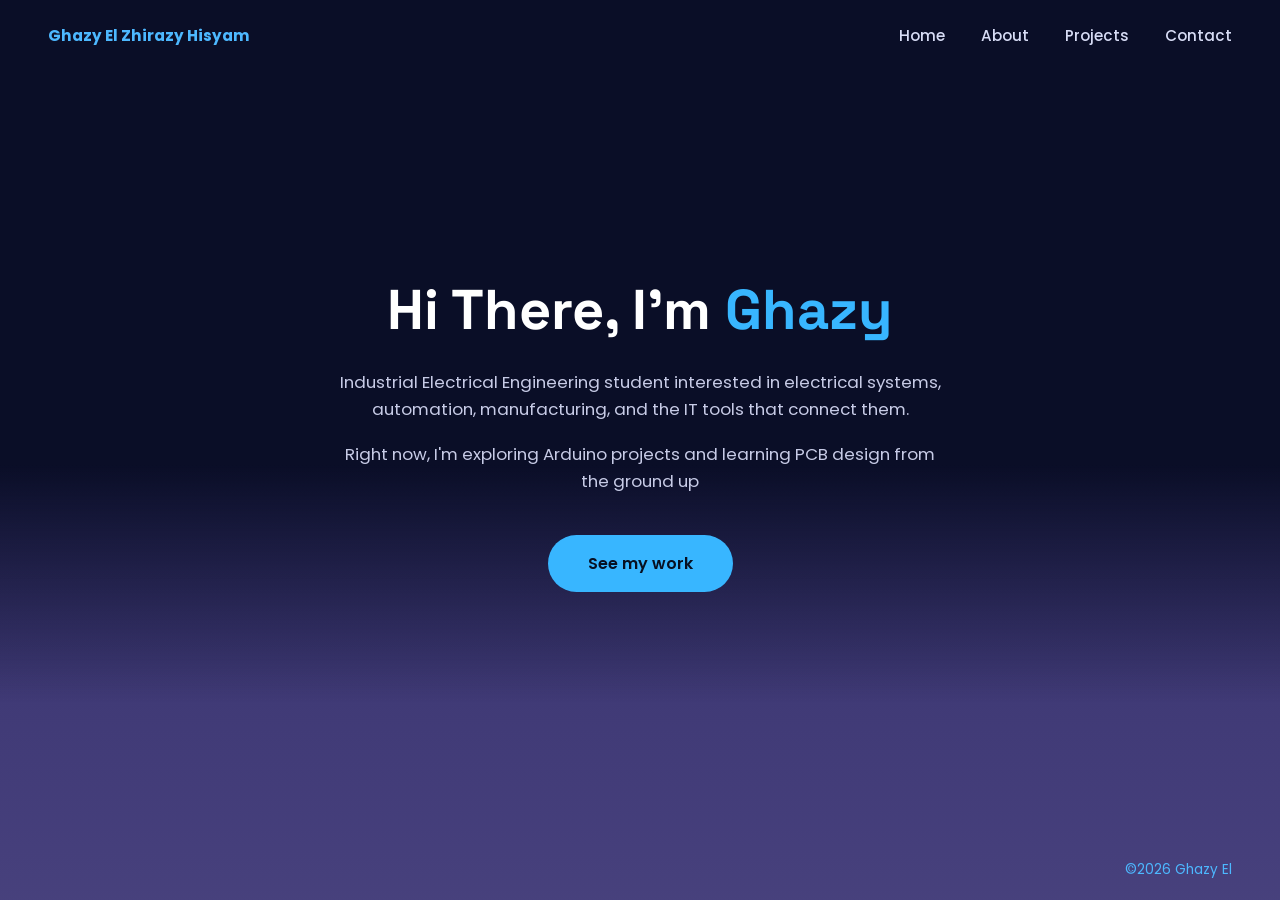
==== index.html @ a8518e16 "Add files via upload" ====
<!DOCTYPE html>
<html lang="en">
<head>
    <meta charset="UTF-8">
    <meta name="viewport" content="width=device-width, initial-scale=1.0">
    <title>My Website - Home</title>
    <link rel="preconnect" href="https://fonts.googleapis.com">
    <link rel="preconnect" href="https://fonts.gstatic.com" crossorigin>
    <link href="https://fonts.googleapis.com/css2?family=Space+Grotesk:wght@500;700&family=Poppins:wght@400;500;600&display=swap" rel="stylesheet">
    <link rel="stylesheet" href="style.css">
    <link rel="shortcut icon" type="icon" href="Logo.jpg">
</head>
<body>
    <div class="navbar">
        <div class="left-nav">
            <p>Ghazy El Zhirazy Hisyam</p>
        </div>
        <div class="right-nav">
            <a href="index.html">Home</a>
            <a href="About.html">About</a>
            <a href="Projects.html">Projects</a>
            <a href="Contact.html">Contact</a>
        </div>
    </div>
    <div class="body">
        <h1 class="main">Hi There, I'm <span class="highlight">Ghazy</span></h1>
        <p class="description">Industrial Electrical Engineering student interested in electrical systems, automation, manufacturing, and the IT tools that connect them.</p>
        <p class="subtext">Right now, I'm exploring Arduino projects and learning PCB design from the ground up</p>
        <a class="work-button" href="Projects.html">See my work</a>
    </div>
    <div class="footer">
        <p>&copy;2026 Ghazy El</p>
    </div>
</body>
</html>
---- style.css ----
/* ===== Reset & base ===== */
* {
    margin: 0;
    padding: 0;
    box-sizing: border-box;
}

body {
    font-family: "TT Firs Neue", "Poppins", -apple-system, BlinkMacSystemFont, "Segoe UI", Roboto, Helvetica, Arial, sans-serif;
    min-height: 100vh;
    background: #0a0e27;
    color: #ffffff;
    display: flex;
    flex-direction: column;
    position: relative;
    overflow-x: hidden;
}

body::before {
    content: "";
    position: fixed;
    left: 0;
    right: 0;
    bottom: 0;
    height: 55vh;
    background: linear-gradient(180deg, #5548a0 0%, #7566c0 50%, #9a8bd8 100%);
    background-size: 100% 220%;
    background-position: 0% 20%;
    animation: gradientShift 16s ease-in-out infinite;
    opacity: 0.55;
    pointer-events: none;
    z-index: 0;
}

body::after {
    content: "";
    position: fixed;
    left: 0;
    right: 0;
    bottom: 0;
    height: 55vh;
    background: linear-gradient(180deg, #0a0e27 0%, #0a0e27 12%, transparent 60%);
    pointer-events: none;
    z-index: 0;
}

.navbar,
.body,
.footer {
    position: relative;
    z-index: 1;
}

@keyframes gradientShift {
    0% {
        background-position: 0% 0%;
    }
    50% {
        background-position: 0% 40%;
    }
    100% {
        background-position: 0% 0%;
    }
}

@media (prefers-reduced-motion: reduce) {
    body::before {
        animation: none;
    }
}

/* ===== Load-in animation ===== */
@keyframes fadeSlideUp {
    from {
        opacity: 0;
        transform: translateY(24px);
    }
    to {
        opacity: 1;
        transform: translateY(0);
    }
}

.load-in {
    opacity: 0;
    animation: fadeSlideUp 0.7s ease-out forwards;
}

@media (prefers-reduced-motion: reduce) {
    .load-in {
        animation: none;
        opacity: 1;
    }
}

/* ===== Navbar ===== */
.navbar {
    display: flex;
    justify-content: space-between;
    align-items: center;
    padding: 24px 48px;
}

.left-nav p {
    font-weight: 700;
    font-size: 0.95rem;
    color: #4db8ff;
    opacity: 0;
    animation: fadeSlideUp 0.7s ease-out 0.05s both;
}

.right-nav {
    display: flex;
    align-items: center;
    gap: 36px;
}

.right-nav a {
    position: relative;
    color: #d7dcf5;
    text-decoration: none;
    font-size: 0.95rem;
    font-weight: 500;
    transition: color 0.2s ease;
    opacity: 0;
    animation: fadeSlideUp 0.7s ease-out both;
}

.right-nav a:nth-child(1) { animation-delay: 0.1s; }
.right-nav a:nth-child(2) { animation-delay: 0.15s; }
.right-nav a:nth-child(3) { animation-delay: 0.2s; }
.right-nav a:nth-child(4) { animation-delay: 0.25s; }

.right-nav a:hover,
.right-nav a:focus-visible {
    color: #4db8ff;
}

/* Animated underline for nav links, not the Contact pill button */
.right-nav a:not([href*="mail"])::after {
    content: "";
    position: absolute;
    left: 0;
    bottom: -6px;
    width: 0;
    height: 2px;
    background: #4db8ff;
    transition: width 0.25s ease;
}

.right-nav a:not([href*="mail"]):hover::after,
.right-nav a:not([href*="mail"]):focus-visible::after {
    width: 100%;
}

/* ===== Hero body ===== */
.body {
    flex: 1;
    display: flex;
    flex-direction: column;
    align-items: center;
    justify-content: center;
    text-align: center;
    padding: 40px 24px 80px;
}

.main {
    font-family: "Telegraf", "Space Grotesk", -apple-system, BlinkMacSystemFont, "Segoe UI", Roboto, Helvetica, Arial, sans-serif;
    font-size: 3.5rem;
    font-weight: 700;
    line-height: 1.1;
    margin-bottom: 28px;
    opacity: 0;
    animation: fadeSlideUp 0.7s ease-out 0.3s both;
}

.main .highlight,
.main {
    color: #ffffff;
}

/* If you wrap "Ghazy" in a span with class="highlight" it will pick up the accent color below */
.main .highlight {
    color: #38b6ff;
}

.description {
    max-width: 620px;
    font-size: 1.05rem;
    line-height: 1.6;
    color: #c7cbe6;
    margin-bottom: 18px;
    opacity: 0;
    animation: fadeSlideUp 0.7s ease-out 0.4s both;
}

.subtext {
    max-width: 620px;
    font-size: 1.05rem;
    line-height: 1.6;
    color: #c7cbe6;
    margin-bottom: 40px;
    opacity: 0;
    animation: fadeSlideUp 0.7s ease-out 0.5s both;
}

.work-button {
    display: inline-block;
    background: #38b6ff;
    color: #071022;
    text-decoration: none;
    font-weight: 600;
    font-size: 1rem;
    padding: 16px 40px;
    border-radius: 999px;
    transition: background 0.2s ease, transform 0.15s ease;
    opacity: 0;
    animation: fadeSlideUp 0.7s ease-out 0.6s both;
}

.work-button:hover,
.work-button:focus-visible {
    transform: translateY(-3px) scale(1.05);
    background: #63c8ff;
    box-shadow: 0 6px 14px rgba(56, 182, 255, 0.35);
    color: #ffffff

}

/* ===== Footer ===== */
.footer {
    text-align: right;
    padding: 20px 48px;
    font-size: 0.85rem;
    color: #4db8ff;
}

/* ===== Responsive ===== */
@media (max-width: 640px) {
    .navbar {
        flex-direction: column;
        gap: 16px;
        padding: 20px;
    }

    .right-nav {
        gap: 20px;
        flex-wrap: wrap;
        justify-content: center;
    }

    .main {
        font-size: 2.3rem;
    }

    .footer {
        text-align: center;
    }
}
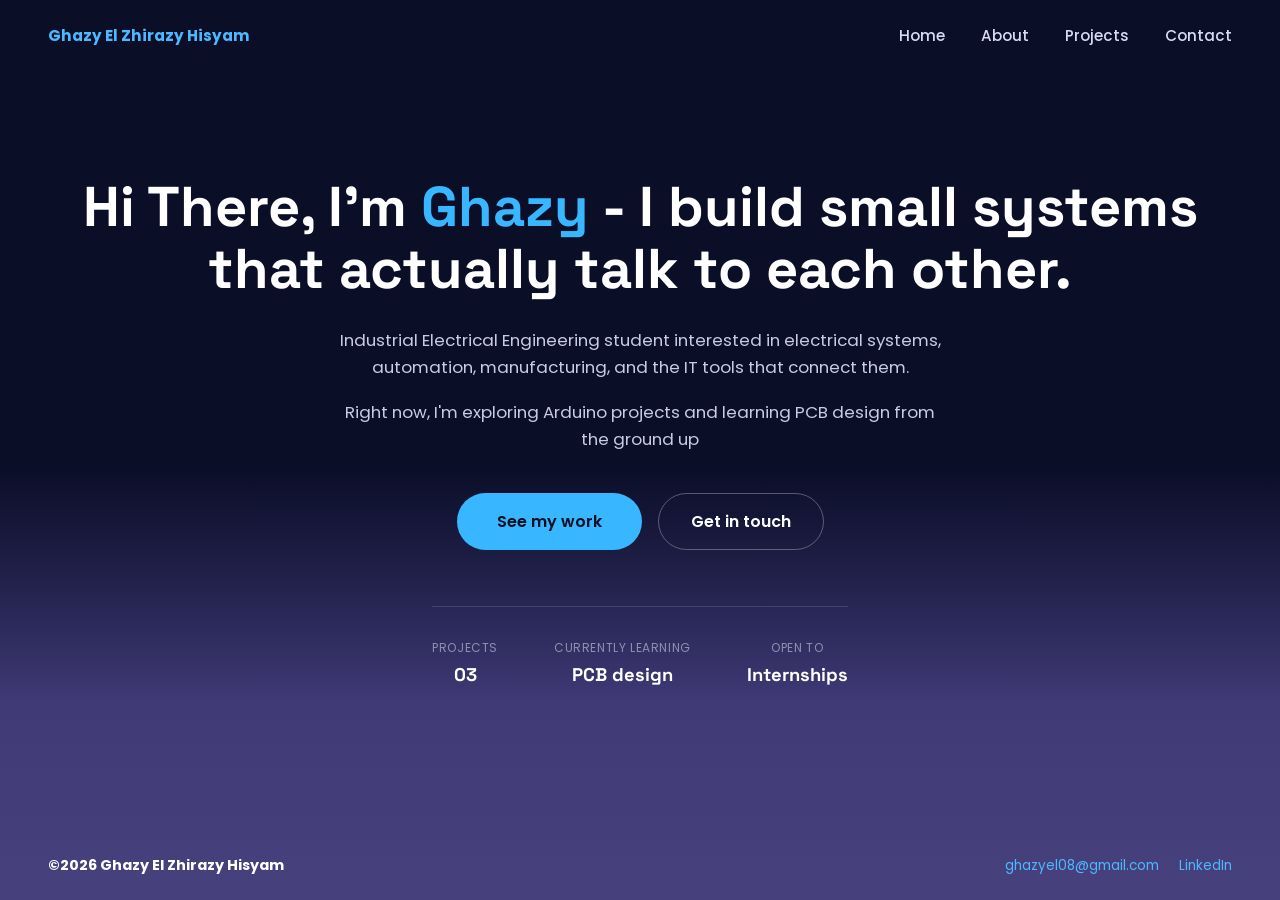
==== commit 4ef6b8aa: "home-update" ====
--- a/index.html
+++ b/index.html
@@ -23,13 +23,36 @@
         </div>
     </div>
     <div class="body">
-        <h1 class="main">Hi There, I'm <span class="highlight">Ghazy</span></h1>
+        <h1 class="main">Hi There, I'm <span class="highlight">Ghazy</span> - I build small systems that actually talk to each other.</h1>
         <p class="description">Industrial Electrical Engineering student interested in electrical systems, automation, manufacturing, and the IT tools that connect them.</p>
         <p class="subtext">Right now, I'm exploring Arduino projects and learning PCB design from the ground up</p>
-        <a class="work-button" href="Projects.html">See my work</a>
+        <div class="cta-row">
+            <a class="work-button" href="Projects.html">See my work</a>
+            <a class="secondary-button" href="Contact.html">Get in touch</a>
+        </div>
+        <div class="stats-row">
+            <div class="stat">
+                <p class="stat-label">Projects</p>
+                <p class="stat-value">03</p>
+             </div>
+            <div class="stat">
+                <p class="stat-label">Currently learning</p>
+                <p class="stat-value">PCB design</p>
+            </div>
+            <div class="stat">
+                <p class="stat-label">Open to</p>
+                <p class="stat-value">Internships</p>
+            </div>
+        </div>
     </div>
     <div class="footer">
-        <p>&copy;2026 Ghazy El</p>
+        <div class="footer-left">
+            <p class="footer-name">&copy;2026 Ghazy El Zhirazy Hisyam</p>
+        </div>
+        <div class="footer-right">
+            <a href="mailto:ghazyel08@gmail.com">ghazyel08@gmail.com</a>
+            <a href="https://www.linkedin.com/in/ghazyel" target="_blank" rel="noopener noreferrer">LinkedIn</a>
+        </div>
     </div>
 </body>
 </html>
--- a/style.css
+++ b/style.css
@@ -1,259 +1,365 @@
-/* ===== Reset & base ===== */
-* {
-    margin: 0;
-    padding: 0;
-    box-sizing: border-box;
-}
-
-body {
-    font-family: "TT Firs Neue", "Poppins", -apple-system, BlinkMacSystemFont, "Segoe UI", Roboto, Helvetica, Arial, sans-serif;
-    min-height: 100vh;
-    background: #0a0e27;
-    color: #ffffff;
-    display: flex;
-    flex-direction: column;
-    position: relative;
-    overflow-x: hidden;
-}
-
-body::before {
-    content: "";
-    position: fixed;
-    left: 0;
-    right: 0;
-    bottom: 0;
-    height: 55vh;
-    background: linear-gradient(180deg, #5548a0 0%, #7566c0 50%, #9a8bd8 100%);
-    background-size: 100% 220%;
-    background-position: 0% 20%;
-    animation: gradientShift 16s ease-in-out infinite;
-    opacity: 0.55;
-    pointer-events: none;
-    z-index: 0;
-}
-
-body::after {
-    content: "";
-    position: fixed;
-    left: 0;
-    right: 0;
-    bottom: 0;
-    height: 55vh;
-    background: linear-gradient(180deg, #0a0e27 0%, #0a0e27 12%, transparent 60%);
-    pointer-events: none;
-    z-index: 0;
-}
-
-.navbar,
-.body,
-.footer {
-    position: relative;
-    z-index: 1;
-}
-
-@keyframes gradientShift {
-    0% {
-        background-position: 0% 0%;
-    }
-    50% {
-        background-position: 0% 40%;
-    }
-    100% {
-        background-position: 0% 0%;
-    }
-}
-
-@media (prefers-reduced-motion: reduce) {
-    body::before {
-        animation: none;
-    }
-}
-
-/* ===== Load-in animation ===== */
-@keyframes fadeSlideUp {
-    from {
-        opacity: 0;
-        transform: translateY(24px);
-    }
-    to {
-        opacity: 1;
-        transform: translateY(0);
-    }
-}
-
-.load-in {
-    opacity: 0;
-    animation: fadeSlideUp 0.7s ease-out forwards;
-}
-
-@media (prefers-reduced-motion: reduce) {
-    .load-in {
-        animation: none;
-        opacity: 1;
-    }
-}
-
-/* ===== Navbar ===== */
-.navbar {
-    display: flex;
-    justify-content: space-between;
-    align-items: center;
-    padding: 24px 48px;
-}
-
-.left-nav p {
-    font-weight: 700;
-    font-size: 0.95rem;
-    color: #4db8ff;
-    opacity: 0;
-    animation: fadeSlideUp 0.7s ease-out 0.05s both;
-}
-
-.right-nav {
-    display: flex;
-    align-items: center;
-    gap: 36px;
-}
-
-.right-nav a {
-    position: relative;
-    color: #d7dcf5;
-    text-decoration: none;
-    font-size: 0.95rem;
-    font-weight: 500;
-    transition: color 0.2s ease;
-    opacity: 0;
-    animation: fadeSlideUp 0.7s ease-out both;
-}
-
-.right-nav a:nth-child(1) { animation-delay: 0.1s; }
-.right-nav a:nth-child(2) { animation-delay: 0.15s; }
-.right-nav a:nth-child(3) { animation-delay: 0.2s; }
-.right-nav a:nth-child(4) { animation-delay: 0.25s; }
-
-.right-nav a:hover,
-.right-nav a:focus-visible {
-    color: #4db8ff;
-}
-
-/* Animated underline for nav links, not the Contact pill button */
-.right-nav a:not([href*="mail"])::after {
-    content: "";
-    position: absolute;
-    left: 0;
-    bottom: -6px;
-    width: 0;
-    height: 2px;
-    background: #4db8ff;
-    transition: width 0.25s ease;
-}
-
-.right-nav a:not([href*="mail"]):hover::after,
-.right-nav a:not([href*="mail"]):focus-visible::after {
-    width: 100%;
-}
-
-/* ===== Hero body ===== */
-.body {
-    flex: 1;
-    display: flex;
-    flex-direction: column;
-    align-items: center;
-    justify-content: center;
-    text-align: center;
-    padding: 40px 24px 80px;
-}
-
-.main {
-    font-family: "Telegraf", "Space Grotesk", -apple-system, BlinkMacSystemFont, "Segoe UI", Roboto, Helvetica, Arial, sans-serif;
-    font-size: 3.5rem;
-    font-weight: 700;
-    line-height: 1.1;
-    margin-bottom: 28px;
-    opacity: 0;
-    animation: fadeSlideUp 0.7s ease-out 0.3s both;
-}
-
-.main .highlight,
-.main {
-    color: #ffffff;
-}
-
-/* If you wrap "Ghazy" in a span with class="highlight" it will pick up the accent color below */
-.main .highlight {
-    color: #38b6ff;
-}
-
-.description {
-    max-width: 620px;
-    font-size: 1.05rem;
-    line-height: 1.6;
-    color: #c7cbe6;
-    margin-bottom: 18px;
-    opacity: 0;
-    animation: fadeSlideUp 0.7s ease-out 0.4s both;
-}
-
-.subtext {
-    max-width: 620px;
-    font-size: 1.05rem;
-    line-height: 1.6;
-    color: #c7cbe6;
-    margin-bottom: 40px;
-    opacity: 0;
-    animation: fadeSlideUp 0.7s ease-out 0.5s both;
-}
-
-.work-button {
-    display: inline-block;
-    background: #38b6ff;
-    color: #071022;
-    text-decoration: none;
-    font-weight: 600;
-    font-size: 1rem;
-    padding: 16px 40px;
-    border-radius: 999px;
-    transition: background 0.2s ease, transform 0.15s ease;
-    opacity: 0;
-    animation: fadeSlideUp 0.7s ease-out 0.6s both;
-}
-
-.work-button:hover,
-.work-button:focus-visible {
-    transform: translateY(-3px) scale(1.05);
-    background: #63c8ff;
-    box-shadow: 0 6px 14px rgba(56, 182, 255, 0.35);
-    color: #ffffff
-
-}
-
-/* ===== Footer ===== */
-.footer {
-    text-align: right;
-    padding: 20px 48px;
-    font-size: 0.85rem;
-    color: #4db8ff;
-}
-
-/* ===== Responsive ===== */
-@media (max-width: 640px) {
-    .navbar {
-        flex-direction: column;
-        gap: 16px;
-        padding: 20px;
-    }
-
-    .right-nav {
-        gap: 20px;
-        flex-wrap: wrap;
-        justify-content: center;
-    }
-
-    .main {
-        font-size: 2.3rem;
-    }
-
-    .footer {
-        text-align: center;
-    }
+/* ===== Reset & base ===== */
+* {
+    margin: 0;
+    padding: 0;
+    box-sizing: border-box;
+}
+
+body {
+    font-family: "TT Firs Neue", "Poppins", -apple-system, BlinkMacSystemFont, "Segoe UI", Roboto, Helvetica, Arial, sans-serif;
+    min-height: 100vh;
+    background: #0a0e27;
+    color: #ffffff;
+    display: flex;
+    flex-direction: column;
+    position: relative;
+    overflow-x: hidden;
+}
+
+body::before {
+    content: "";
+    position: fixed;
+    left: 0;
+    right: 0;
+    bottom: 0;
+    height: 55vh;
+    background: linear-gradient(180deg, #5548a0 0%, #7566c0 50%, #9a8bd8 100%);
+    background-size: 100% 220%;
+    background-position: 0% 20%;
+    animation: gradientShift 16s ease-in-out infinite;
+    opacity: 0.55;
+    pointer-events: none;
+    z-index: 0;
+}
+
+body::after {
+    content: "";
+    position: fixed;
+    left: 0;
+    right: 0;
+    bottom: 0;
+    height: 55vh;
+    background: linear-gradient(180deg, #0a0e27 0%, #0a0e27 12%, transparent 60%);
+    pointer-events: none;
+    z-index: 0;
+}
+
+.navbar,
+.body,
+.footer {
+    position: relative;
+    z-index: 1;
+}
+
+@keyframes gradientShift {
+    0% {
+        background-position: 0% 0%;
+    }
+    50% {
+        background-position: 0% 40%;
+    }
+    100% {
+        background-position: 0% 0%;
+    }
+}
+
+@media (prefers-reduced-motion: reduce) {
+    body::before {
+        animation: none;
+    }
+}
+
+/* ===== Load-in animation ===== */
+@keyframes fadeSlideUp {
+    from {
+        opacity: 0;
+        transform: translateY(24px);
+    }
+    to {
+        opacity: 1;
+        transform: translateY(0);
+    }
+}
+
+.load-in {
+    opacity: 0;
+    animation: fadeSlideUp 0.7s ease-out forwards;
+}
+
+@media (prefers-reduced-motion: reduce) {
+    .load-in {
+        animation: none;
+        opacity: 1;
+    }
+}
+
+/* ===== Navbar ===== */
+.navbar {
+    display: flex;
+    justify-content: space-between;
+    align-items: center;
+    padding: 24px 48px;
+}
+
+.left-nav p {
+    font-weight: 700;
+    font-size: 0.95rem;
+    color: #4db8ff;
+    opacity: 0;
+    animation: fadeSlideUp 0.7s ease-out 0.05s both;
+}
+
+.right-nav {
+    display: flex;
+    align-items: center;
+    gap: 36px;
+}
+
+.right-nav a {
+    position: relative;
+    color: #d7dcf5;
+    text-decoration: none;
+    font-size: 0.95rem;
+    font-weight: 500;
+    transition: color 0.2s ease;
+    opacity: 0;
+    animation: fadeSlideUp 0.7s ease-out both;
+}
+
+.right-nav a:nth-child(1) { animation-delay: 0.1s; }
+.right-nav a:nth-child(2) { animation-delay: 0.15s; }
+.right-nav a:nth-child(3) { animation-delay: 0.2s; }
+.right-nav a:nth-child(4) { animation-delay: 0.25s; }
+
+.right-nav a:hover,
+.right-nav a:focus-visible {
+    color: #4db8ff;
+}
+
+/* Animated underline for nav links, not the Contact pill button */
+.right-nav a:not([href*="mail"])::after {
+    content: "";
+    position: absolute;
+    left: 0;
+    bottom: -6px;
+    width: 0;
+    height: 2px;
+    background: #4db8ff;
+    transition: width 0.25s ease;
+}
+
+.right-nav a:not([href*="mail"]):hover::after,
+.right-nav a:not([href*="mail"]):focus-visible::after {
+    width: 100%;
+}
+
+/* ===== Hero body ===== */
+.body {
+    flex: 1;
+    display: flex;
+    flex-direction: column;
+    align-items: center;
+    justify-content: center;
+    text-align: center;
+    padding: 40px 24px 80px;
+}
+
+.main {
+    font-family: "Telegraf", "Space Grotesk", -apple-system, BlinkMacSystemFont, "Segoe UI", Roboto, Helvetica, Arial, sans-serif;
+    font-size: 3.5rem;
+    font-weight: 700;
+    line-height: 1.1;
+    margin-bottom: 28px;
+    opacity: 0;
+    animation: fadeSlideUp 0.7s ease-out 0.3s both;
+}
+
+.main .highlight,
+.main {
+    color: #ffffff;
+}
+
+/* If you wrap "Ghazy" in a span with class="highlight" it will pick up the accent color below */
+.main .highlight {
+    color: #38b6ff;
+}
+
+.description {
+    max-width: 620px;
+    font-size: 1.05rem;
+    line-height: 1.6;
+    color: #c7cbe6;
+    margin-bottom: 18px;
+    opacity: 0;
+    animation: fadeSlideUp 0.7s ease-out 0.4s both;
+}
+
+.subtext {
+    max-width: 620px;
+    font-size: 1.05rem;
+    line-height: 1.6;
+    color: #c7cbe6;
+    margin-bottom: 40px;
+    opacity: 0;
+    animation: fadeSlideUp 0.7s ease-out 0.5s both;
+}
+
+/* ===== CTA row (primary + secondary buttons) ===== */
+.cta-row {
+    display: flex;
+    align-items: center;
+    gap: 16px;
+    margin-bottom: 56px;
+    opacity: 0;
+    animation: fadeSlideUp 0.7s ease-out 0.6s both;
+}
+
+.work-button {
+    display: inline-block;
+    background: #38b6ff;
+    color: #071022;
+    text-decoration: none;
+    font-weight: 600;
+    font-size: 1rem;
+    padding: 16px 40px;
+    border-radius: 999px;
+    transition: background 0.2s ease, transform 0.15s ease;
+}
+
+.work-button:hover,
+.work-button:focus-visible {
+    transform: translateY(-3px) scale(1.05);
+    background: #63c8ff;
+    box-shadow: 0 6px 14px rgba(56, 182, 255, 0.35);
+    color: #ffffff;
+}
+
+.secondary-button {
+    display: inline-block;
+    background: transparent;
+    color: #ffffff;
+    text-decoration: none;
+    font-weight: 600;
+    font-size: 1rem;
+    padding: 15px 32px;
+    border-radius: 999px;
+    border: 1px solid rgba(255, 255, 255, 0.3);
+    transition: border-color 0.2s ease, transform 0.15s ease, background 0.2s ease;
+}
+
+.secondary-button:hover,
+.secondary-button:focus-visible {
+    transform: translateY(-3px) scale(1.05);
+    border-color: #38b6ff;
+    background: rgba(56, 182, 255, 0.08);
+}
+
+/* ===== Stats row ===== */
+.stats-row {
+    display: flex;
+    gap: 56px;
+    padding-top: 32px;
+    border-top: 1px solid rgba(255, 255, 255, 0.12);
+    opacity: 0;
+    animation: fadeSlideUp 0.7s ease-out 0.7s both;
+}
+
+.stat-label {
+    font-size: 0.75rem;
+    text-transform: uppercase;
+    letter-spacing: 0.05em;
+    color: #8b90b0;
+    margin-bottom: 6px;
+}
+
+.stat-value {
+    font-family: "Telegraf", "Space Grotesk", -apple-system, BlinkMacSystemFont, "Segoe UI", Roboto, Helvetica, Arial, sans-serif;
+    font-size: 1.15rem;
+    font-weight: 700;
+    color: #ffffff;
+}
+
+/* ===== Footer ===== */
+.footer {
+    display: flex;
+    justify-content: space-between;
+    align-items: center;
+    flex-wrap: wrap;
+    gap: 12px;
+    padding: 24px 48px;
+    font-size: 0.85rem;
+}
+
+.footer-name {
+    font-weight: 700;
+    color: #ffffff;
+    font-size: 0.9rem;
+}
+
+.footer-tagline {
+    color: #8b90b0;
+    font-size: 0.8rem;
+}
+
+.footer-right {
+    display: flex;
+    align-items: center;
+    gap: 20px;
+}
+
+.footer-right a {
+    color: #4db8ff;
+    text-decoration: none;
+    transition: color 0.2s ease;
+}
+
+.footer-right a:hover,
+.footer-right a:focus-visible {
+    color: #63c8ff;
+    text-decoration: underline;
+}
+
+.footer-right span {
+    color: #8b90b0;
+}
+
+/* ===== Responsive ===== */
+@media (max-width: 640px) {
+    .navbar {
+        flex-direction: column;
+        gap: 16px;
+        padding: 20px;
+    }
+
+    .right-nav {
+        gap: 20px;
+        flex-wrap: wrap;
+        justify-content: center;
+    }
+
+    .main {
+        font-size: 2rem;
+    }
+
+    .cta-row {
+        flex-direction: column;
+        width: 100%;
+    }
+
+    .work-button,
+    .secondary-button {
+        width: 100%;
+        text-align: center;
+    }
+
+    .stats-row {
+        flex-direction: column;
+        gap: 20px;
+    }
+
+    .footer {
+        flex-direction: column;
+        text-align: center;
+        padding: 20px;
+    }
 }
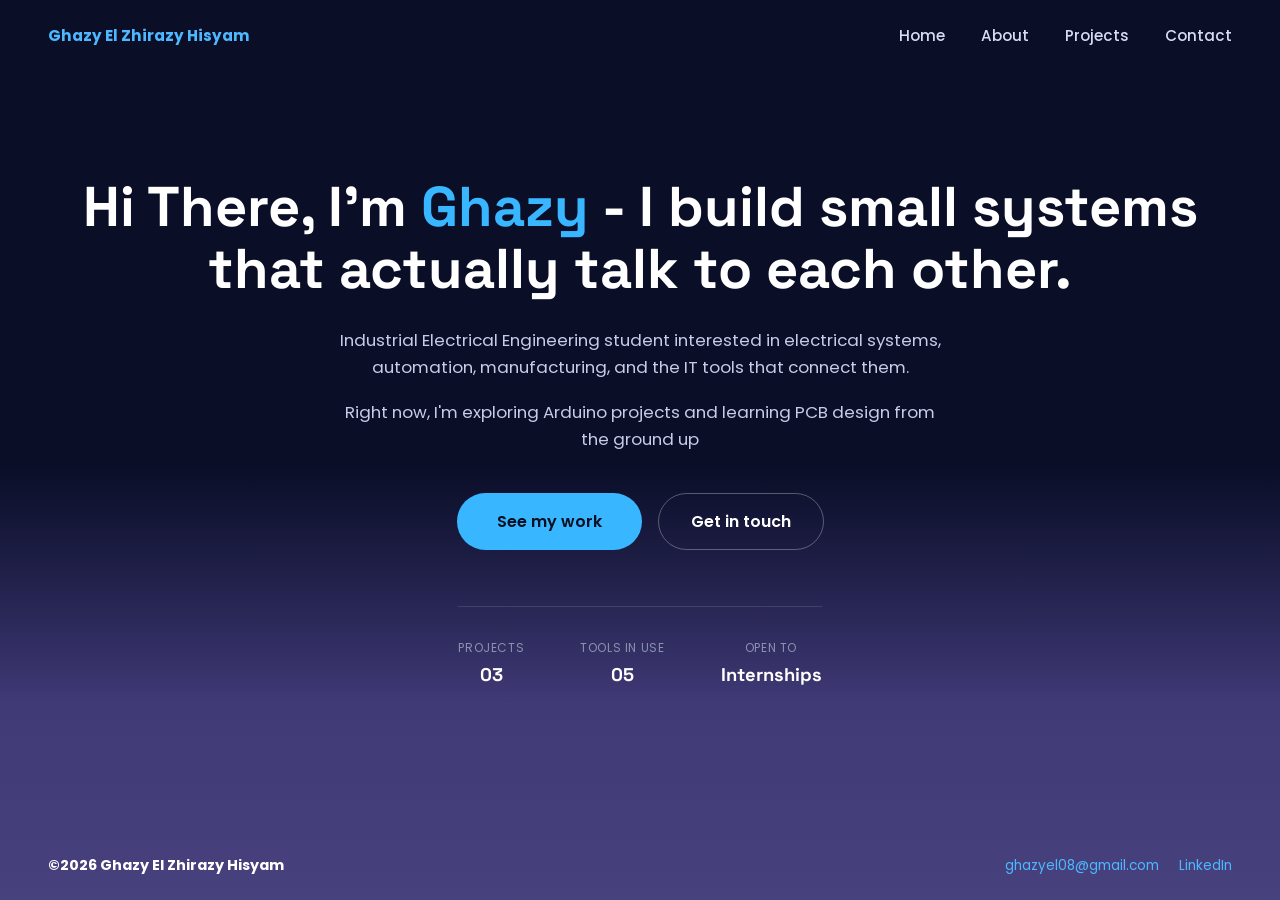
==== commit 9fec9032: "footer-update" ====
--- a/index.html
+++ b/index.html
@@ -36,8 +36,8 @@
                 <p class="stat-value">03</p>
              </div>
             <div class="stat">
-                <p class="stat-label">Currently learning</p>
-                <p class="stat-value">PCB design</p>
+                <p class="stat-label">Tools in use </p>
+                <p class="stat-value">05</p>
             </div>
             <div class="stat">
                 <p class="stat-label">Open to</p>
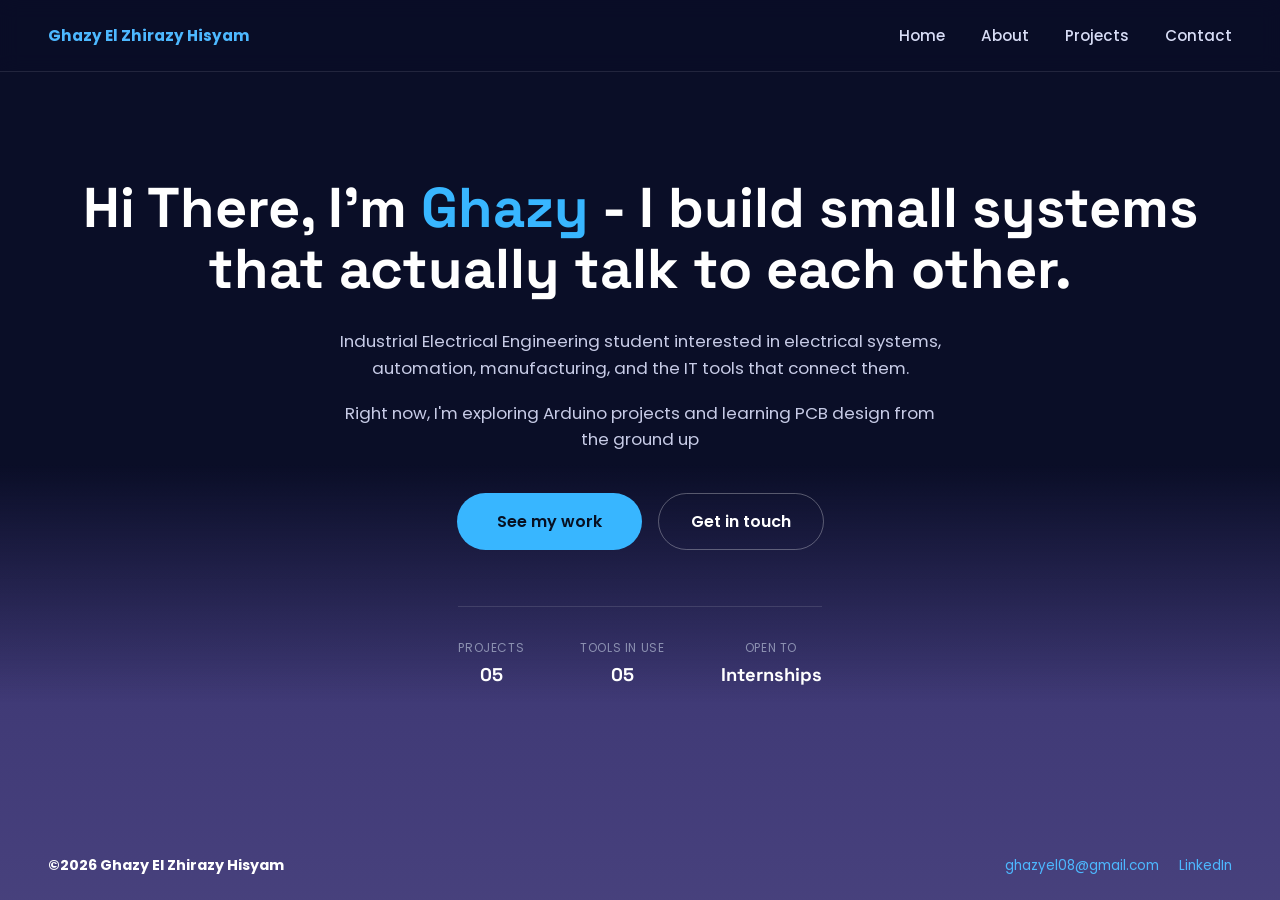
==== commit 62a03c25: "Big Update 2" ====
--- a/index.html
+++ b/index.html
@@ -33,7 +33,7 @@
         <div class="stats-row">
             <div class="stat">
                 <p class="stat-label">Projects</p>
-                <p class="stat-value">03</p>
+                <p class="stat-value">05</p>
              </div>
             <div class="stat">
                 <p class="stat-label">Tools in use </p>
--- a/style.css
+++ b/style.css
@@ -1,4 +1,30 @@
-/* ===== Reset & base ===== */
+/* Scrollbar */
+html {
+    scrollbar-width: thin;
+    scrollbar-color: #38b6ff rgba(255, 255, 255, 0.06);
+}
+
+::-webkit-scrollbar {
+    width: 10px;
+}
+
+::-webkit-scrollbar-track {
+    background: rgba(255, 255, 255, 0.06);
+}
+
+::-webkit-scrollbar-thumb {
+    background: #38b6ff;
+    border-radius: 999px;
+    border: 2px solid transparent;
+    background-clip: content-box;
+}
+
+::-webkit-scrollbar-thumb:hover {
+    background: #63c8ff;
+    background-clip: content-box;
+}
+
+/* Base*/
 * {
     margin: 0;
     padding: 0;
@@ -69,7 +95,7 @@
     }
 }
 
-/* ===== Load-in animation ===== */
+/* Load-in animation */
 @keyframes fadeSlideUp {
     from {
         opacity: 0;
@@ -93,12 +119,18 @@
     }
 }
 
-/* ===== Navbar ===== */
+/* Navbar */
 .navbar {
+    position: sticky;
+    top: 0;
+    z-index: 50;
     display: flex;
     justify-content: space-between;
     align-items: center;
     padding: 24px 48px;
+    background: rgba(10, 14, 39, 0.85);
+    backdrop-filter: blur(10px);
+    border-bottom: 1px solid rgba(255, 255, 255, 0.1);
 }
 
 .left-nav p {
@@ -136,7 +168,6 @@
     color: #4db8ff;
 }
 
-/* Animated underline for nav links, not the Contact pill button */
 .right-nav a:not([href*="mail"])::after {
     content: "";
     position: absolute;
@@ -153,7 +184,21 @@
     width: 100%;
 }
 
-/* ===== Hero body ===== */
+.right-nav a[href*="mail"] {
+    background: #38b6ff;
+    color: #071022;
+    font-weight: 600;
+    padding: 10px 22px;
+    border-radius: 999px;
+}
+
+.right-nav a[href*="mail"]:hover,
+.right-nav a[href*="mail"]:focus-visible {
+    background: #63c8ff;
+    color: #071022;
+}
+
+/* Page Body */
 .body {
     flex: 1;
     display: flex;
@@ -179,7 +224,7 @@
     color: #ffffff;
 }
 
-/* If you wrap "Ghazy" in a span with class="highlight" it will pick up the accent color below */
+/* Highlight */
 .main .highlight {
     color: #38b6ff;
 }
@@ -204,7 +249,7 @@
     animation: fadeSlideUp 0.7s ease-out 0.5s both;
 }
 
-/* ===== CTA row (primary + secondary buttons) ===== */
+/* CTA Row */
 .cta-row {
     display: flex;
     align-items: center;
@@ -254,7 +299,7 @@
     background: rgba(56, 182, 255, 0.08);
 }
 
-/* ===== Stats row ===== */
+/* Stats Row */
 .stats-row {
     display: flex;
     gap: 56px;
@@ -279,7 +324,7 @@
     color: #ffffff;
 }
 
-/* ===== Footer ===== */
+/* Footer */
 .footer {
     display: flex;
     justify-content: space-between;
@@ -288,6 +333,7 @@
     gap: 12px;
     padding: 24px 48px;
     font-size: 0.85rem;
+    margin-top: auto;
 }
 
 .footer-name {
@@ -323,7 +369,7 @@
     color: #8b90b0;
 }
 
-/* ===== Responsive ===== */
+/* responsive */
 @media (max-width: 640px) {
     .navbar {
         flex-direction: column;
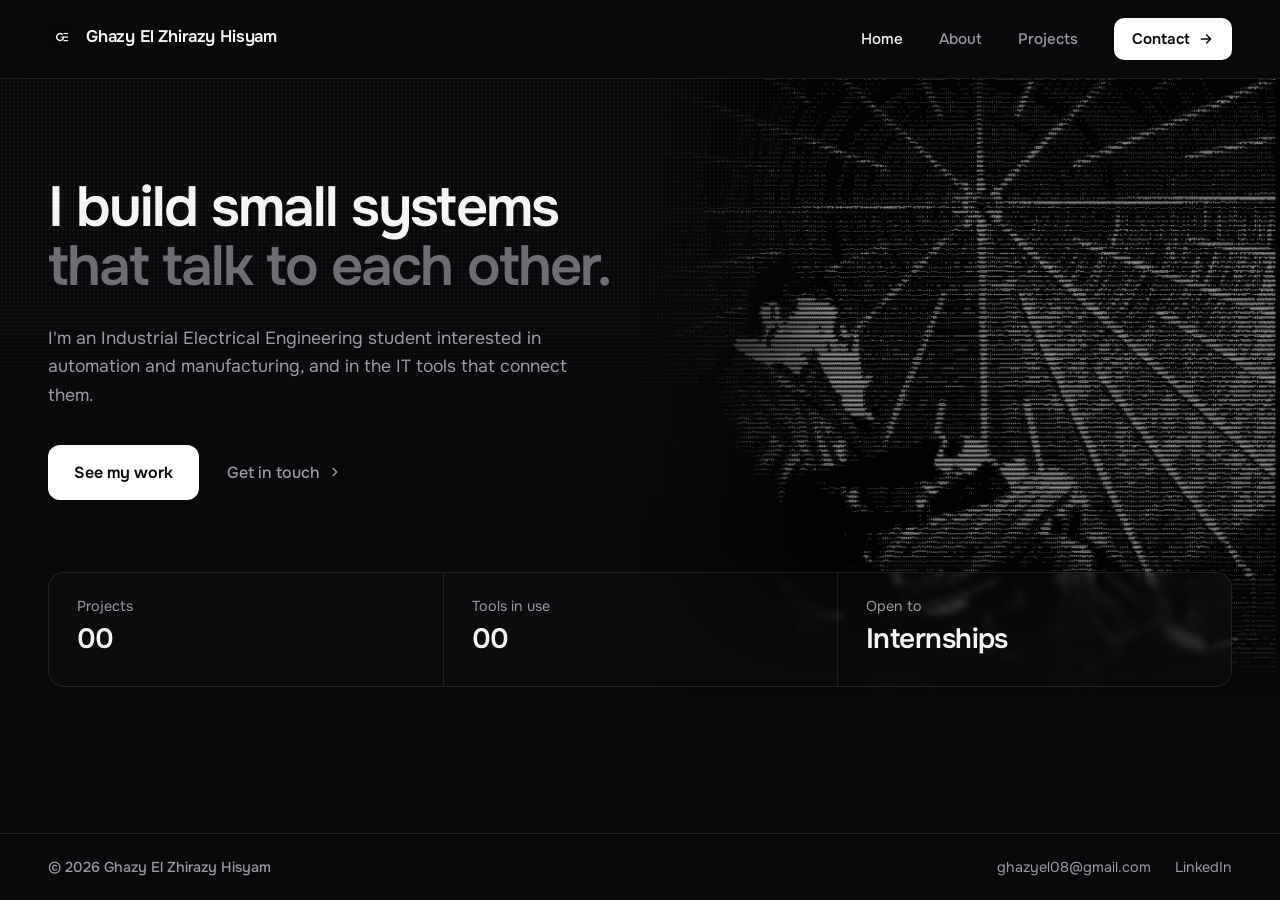
==== commit f5e40db5: "big-update 3" ====
--- a/index.html
+++ b/index.html
@@ -3,56 +3,79 @@
 <head>
     <meta charset="UTF-8">
     <meta name="viewport" content="width=device-width, initial-scale=1.0">
-    <title>My Website - Home</title>
+    <title>Ghazy El Zhirazy Hisyam | Home</title>
+    <meta name="description" content="Portfolio of Ghazy El Zhirazy Hisyam, an Industrial Electrical Engineering student working on Arduino projects and PCB design.">
     <link rel="preconnect" href="https://fonts.googleapis.com">
     <link rel="preconnect" href="https://fonts.gstatic.com" crossorigin>
-    <link href="https://fonts.googleapis.com/css2?family=Space+Grotesk:wght@500;700&family=Poppins:wght@400;500;600&display=swap" rel="stylesheet">
-    <link rel="stylesheet" href="style.css">
-    <link rel="shortcut icon" type="icon" href="Logo.jpg">
+    <link href="https://fonts.googleapis.com/css2?family=Onest:wght@400;500;600&display=swap" rel="stylesheet">
+    <link rel="stylesheet" href="css/style.css">
+    <link rel="icon" type="image/jpeg" href="Logo.jpg">
 </head>
 <body>
-    <div class="navbar">
+    <header class="navbar">
         <div class="left-nav">
-            <p>Ghazy El Zhirazy Hisyam</p>
+            <a href="index.html" class="brand">
+                <img class="brand-logo" src="Logo.jpg" alt="" width="28" height="28">
+                <span>Ghazy El Zhirazy Hisyam</span>
+            </a>
         </div>
-        <div class="right-nav">
-            <a href="index.html">Home</a>
+        <nav class="right-nav" aria-label="Main">
+            <a href="index.html" aria-current="page">Home</a>
             <a href="About.html">About</a>
             <a href="Projects.html">Projects</a>
-            <a href="Contact.html">Contact</a>
-        </div>
-    </div>
-    <div class="body">
-        <h1 class="main">Hi There, I'm <span class="highlight">Ghazy</span> - I build small systems that actually talk to each other.</h1>
-        <p class="description">Industrial Electrical Engineering student interested in electrical systems, automation, manufacturing, and the IT tools that connect them.</p>
-        <p class="subtext">Right now, I'm exploring Arduino projects and learning PCB design from the ground up</p>
-        <div class="cta-row">
-            <a class="work-button" href="Projects.html">See my work</a>
-            <a class="secondary-button" href="Contact.html">Get in touch</a>
-        </div>
-        <div class="stats-row">
+            <a href="Contact.html" class="nav-cta">
+                Contact
+                <svg width="16" height="16" viewBox="0 0 24 24" fill="none" stroke="currentColor" stroke-width="2.25" stroke-linecap="round" stroke-linejoin="round" aria-hidden="true"><path d="M5 12h14M13 6l6 6-6 6"/></svg>
+            </a>
+        </nav>
+    </header>
+
+    <main class="body">
+        <div class="dither" aria-hidden="true"></div>
+
+        <section class="hero">
+            <div class="hero-copy">
+                <h1 class="main">
+                    I build small systems
+                    <span class="muted">that talk to each other.</span>
+                </h1>
+                <p class="description">I'm an Industrial Electrical Engineering student interested in automation and manufacturing, and in the IT tools that connect them.</p>
+                <div class="cta-row">
+                    <a class="work-button" href="Projects.html">See my work</a>
+                    <a class="secondary-button" href="Contact.html">
+                        Get in touch
+                        <svg width="14" height="14" viewBox="0 0 24 24" fill="none" stroke="currentColor" stroke-width="2.5" stroke-linecap="round" stroke-linejoin="round" aria-hidden="true"><path d="m9 6 6 6-6 6"/></svg>
+                    </a>
+                </div>
+            </div>
+        </section>
+
+        <section class="stats-row" aria-label="At a glance">
             <div class="stat">
                 <p class="stat-label">Projects</p>
-                <p class="stat-value">05</p>
-             </div>
+                <p class="stat-value" data-count="5">05</p>
+            </div>
             <div class="stat">
-                <p class="stat-label">Tools in use </p>
-                <p class="stat-value">05</p>
+                <p class="stat-label">Tools in use</p>
+                <p class="stat-value" data-count="5">05</p>
             </div>
             <div class="stat">
                 <p class="stat-label">Open to</p>
-                <p class="stat-value">Internships</p>
+                <p class="stat-value typewriter">Internships</p>
             </div>
-        </div>
-    </div>
-    <div class="footer">
+        </section>
+    </main>
+
+    <footer class="footer">
         <div class="footer-left">
-            <p class="footer-name">&copy;2026 Ghazy El Zhirazy Hisyam</p>
+            <p class="footer-name">&copy; 2026 Ghazy El Zhirazy Hisyam</p>
         </div>
         <div class="footer-right">
             <a href="mailto:ghazyel08@gmail.com">ghazyel08@gmail.com</a>
             <a href="https://www.linkedin.com/in/ghazyel" target="_blank" rel="noopener noreferrer">LinkedIn</a>
         </div>
-    </div>
+    </footer>
+
+    <script src="script/script.js"></script>
 </body>
 </html>
--- a/css/style.css
+++ b/css/style.css
@@ -0,0 +1,452 @@
+:root {
+    --bg: #09090b;
+    --surface: rgba(255, 255, 255, 0.03);
+    --line: rgba(255, 255, 255, 0.09);
+    --line-strong: rgba(255, 255, 255, 0.18);
+    --text: #f5f5f6;
+    --text-muted: #9a9aa2;
+    --text-dim: #6d6d74;
+    --button-bg: #ffffff;
+    --button-bg-hover: #e4e4e7;
+    --button-text: #09090b;
+
+    --font: "Onest", -apple-system, BlinkMacSystemFont, "Segoe UI", Roboto, Helvetica, Arial, sans-serif;
+
+    --container: 1280px;
+    --gutter: clamp(20px, 5vw, 48px);
+    --edge: max(var(--gutter), calc((100% - var(--container)) / 2));
+}
+
+/* scrollbar */
+html {
+    scrollbar-width: thin;
+    scrollbar-color: #3a3a40 transparent;
+}
+
+::-webkit-scrollbar {
+    width: 10px;
+}
+
+::-webkit-scrollbar-track {
+    background: transparent;
+}
+
+::-webkit-scrollbar-thumb {
+    background: #3a3a40;
+    border-radius: 999px;
+    border: 2px solid var(--bg);
+}
+
+::-webkit-scrollbar-thumb:hover {
+    background: #52525a;
+}
+
+/* base */
+* {
+    margin: 0;
+    padding: 0;
+    box-sizing: border-box;
+}
+
+body {
+    font-family: var(--font);
+    min-height: 100vh;
+    background: var(--bg);
+    color: var(--text);
+    display: flex;
+    flex-direction: column;
+    position: relative;
+    overflow-x: hidden;
+    -webkit-font-smoothing: antialiased;
+}
+
+body::before {
+    content: "";
+    position: absolute;
+    top: 0;
+    left: 0;
+    right: 0;
+    height: 75vh;
+    background-image: radial-gradient(rgba(255, 255, 255, 0.07) 1px, transparent 1.4px);
+    background-size: 4px 4px;
+    mask-image: linear-gradient(to bottom, #000 0%, transparent 85%);
+    pointer-events: none;
+}
+
+.body,
+.footer {
+    position: relative;
+    z-index: 1;
+}
+
+a:focus-visible {
+    outline: 2px solid #ffffff;
+    outline-offset: 3px;
+    border-radius: 6px;
+}
+
+@keyframes fadeSlideUp {
+    from {
+        opacity: 0;
+        transform: translateY(24px);
+    }
+    to {
+        opacity: 1;
+        transform: translateY(0);
+    }
+}
+
+/* navbar */
+.navbar {
+    position: sticky;
+    top: 0;
+    z-index: 50;
+    display: flex;
+    justify-content: space-between;
+    align-items: center;
+    padding: 18px var(--edge);
+    background: rgba(9, 9, 11, 0.8);
+    backdrop-filter: blur(12px);
+    border-bottom: 1px solid var(--line);
+}
+
+.brand {
+    display: inline-flex;
+    align-items: center;
+    gap: 10px;
+    color: var(--text);
+    text-decoration: none;
+    font-weight: 600;
+    font-size: 1.05rem;
+    letter-spacing: -0.01em;
+    opacity: 0;
+    animation: fadeSlideUp 0.7s ease-out 0.05s both;
+}
+
+.brand-logo {
+    width: 28px;
+    height: 28px;
+    border-radius: 7px;
+    object-fit: cover;
+    display: block;
+}
+
+.right-nav {
+    display: flex;
+    align-items: center;
+    gap: 36px;
+}
+
+.right-nav a {
+    position: relative;
+    color: var(--text-muted);
+    text-decoration: none;
+    font-size: 0.95rem;
+    font-weight: 500;
+    transition: color 0.2s ease;
+    opacity: 0;
+    animation: fadeSlideUp 0.7s ease-out both;
+}
+
+.right-nav a:nth-child(1) { animation-delay: 0.1s; }
+.right-nav a:nth-child(2) { animation-delay: 0.15s; }
+.right-nav a:nth-child(3) { animation-delay: 0.2s; }
+.right-nav a:nth-child(4) { animation-delay: 0.25s; }
+
+.right-nav a:hover,
+.right-nav a:focus-visible,
+.right-nav a[aria-current="page"] {
+    color: var(--text);
+}
+
+/* underline grows from the left on hover */
+.right-nav a:not(.nav-cta)::after {
+    content: "";
+    position: absolute;
+    left: 0;
+    bottom: -6px;
+    width: 0;
+    height: 2px;
+    background: var(--text);
+    transition: width 0.25s ease;
+}
+
+.right-nav a:not(.nav-cta):hover::after,
+.right-nav a:not(.nav-cta):focus-visible::after {
+    width: 100%;
+}
+
+.right-nav a.nav-cta {
+    display: inline-flex;
+    align-items: center;
+    gap: 8px;
+    background: var(--button-bg);
+    color: var(--button-text);
+    font-weight: 600;
+    padding: 11px 18px;
+    border-radius: 10px;
+    transition: background 0.2s ease;
+}
+
+.right-nav a.nav-cta:hover,
+.right-nav a.nav-cta:focus-visible {
+    background: var(--button-bg-hover);
+    color: var(--button-text);
+}
+
+/* hero */
+.body {
+    flex: 1;
+    width: 100%;
+    padding: 0 var(--edge);
+}
+
+.hero {
+    padding-top: clamp(56px, 11vh, 120px);
+    padding-bottom: clamp(48px, 8vh, 88px);
+    animation: fadeSlideUp 0.7s ease-out both;
+}
+
+.hero-copy {
+    max-width: 620px;
+}
+
+.main {
+    font-size: clamp(2.25rem, 4.4vw, 3.75rem);
+    font-weight: 600;
+    line-height: 1.05;
+    letter-spacing: -0.035em;
+    margin-bottom: 28px;
+}
+
+.main .muted {
+    display: block;
+    color: var(--text-dim);
+    text-wrap: balance;
+}
+
+.description {
+    max-width: 46ch;
+    font-size: 1.1rem;
+    line-height: 1.6;
+    color: var(--text-muted);
+    margin-bottom: 36px;
+}
+
+.cta-row {
+    display: flex;
+    align-items: center;
+    flex-wrap: wrap;
+    gap: 28px;
+}
+
+.work-button {
+    display: inline-block;
+    background: var(--button-bg);
+    color: var(--button-text);
+    text-decoration: none;
+    font-weight: 600;
+    font-size: 1rem;
+    padding: 17px 26px;
+    border-radius: 12px;
+    transition: transform 0.2s ease, box-shadow 0.2s ease;
+}
+
+/* a white button can't get any brighter, so the highlight is a lift and a glow */
+.work-button:hover,
+.work-button:focus-visible {
+    transform: translateY(-3px);
+    box-shadow:
+        0 0 0 4px rgba(255, 255, 255, 0.14),
+        0 12px 32px rgba(255, 255, 255, 0.28);
+}
+
+.work-button:active {
+    transform: translateY(0);
+    box-shadow: 0 0 0 4px rgba(255, 255, 255, 0.14);
+}
+
+.secondary-button {
+    display: inline-flex;
+    align-items: center;
+    gap: 8px;
+    color: var(--text-muted);
+    text-decoration: none;
+    font-weight: 500;
+    transition: color 0.2s ease;
+}
+
+.secondary-button:hover,
+.secondary-button:focus-visible {
+    color: var(--text);
+}
+
+.dither {
+    position: absolute;
+    top: 0;
+    right: 0;
+    bottom: 0;
+    width: 50%;
+    z-index: -1;
+    pointer-events: none;
+    background-image: url("img/tesla.png");
+    background-size: cover;
+    background-position: right center;
+    opacity: 0.75;
+    mask-image:
+        linear-gradient(to right, transparent 0%, #000 30%),
+        linear-gradient(to bottom, #000 0%, #000 62%, transparent 82%);
+    mask-composite: intersect;
+}
+
+/* stats */
+.stats-row {
+    display: grid;
+    grid-template-columns: repeat(3, 1fr);
+    border: 1px solid var(--line);
+    border-radius: 16px;
+    background: rgba(255, 255, 255, 0.015);
+    backdrop-filter: blur(3px);
+    margin-bottom: 56px;
+    opacity: 0;
+    animation: fadeSlideUp 0.7s ease-out 0.75s both;
+}
+
+.stat {
+    padding: 24px 28px;
+}
+
+.stat + .stat {
+    border-left: 1px solid var(--line);
+}
+
+.stat-label {
+    font-size: 0.9rem;
+    color: var(--text-muted);
+    margin-bottom: 6px;
+}
+
+.stat-value {
+    font-size: 1.75rem;
+    font-weight: 600;
+    letter-spacing: -0.02em;
+    font-variant-numeric: tabular-nums;
+}
+
+/* "Internships" types itself in, pure CSS: fixed-width reveal in steps,
+   no JS needed since the text never changes */
+.stat-value.typewriter {
+    display: inline-block;
+    overflow: hidden;
+    white-space: nowrap;
+    width: 0;
+    animation: typeIn 0.5s steps(11, end) 1.1s forwards;
+}
+
+@keyframes typeIn {
+    to {
+        width: 11ch;
+    }
+}
+
+/* footer */
+.footer {
+    display: flex;
+    justify-content: space-between;
+    align-items: center;
+    flex-wrap: wrap;
+    gap: 12px;
+    padding: 24px var(--edge);
+    border-top: 1px solid var(--line);
+    font-size: 0.9rem;
+}
+
+.footer-name {
+    color: var(--text-muted);
+    font-weight: 500;
+}
+
+.footer-right {
+    display: flex;
+    align-items: center;
+    gap: 24px;
+}
+
+.footer-right a {
+    color: var(--text-muted);
+    text-decoration: none;
+    transition: color 0.2s ease;
+}
+
+.footer-right a:hover,
+.footer-right a:focus-visible {
+    color: var(--text);
+}
+
+/* tablet and phone */
+@media (max-width: 900px) {
+    .dither {
+        width: 70%;
+    }
+}
+
+@media (max-width: 640px) {
+    .navbar {
+        flex-direction: column;
+        gap: 14px;
+        padding: 16px var(--gutter);
+    }
+
+    .right-nav {
+        gap: 20px;
+        flex-wrap: wrap;
+        justify-content: center;
+    }
+
+    .right-nav a.nav-cta {
+        padding: 9px 14px;
+    }
+
+    .cta-row {
+        flex-direction: column;
+        align-items: stretch;
+        gap: 16px;
+    }
+
+    .work-button {
+        text-align: center;
+    }
+
+    .secondary-button {
+        justify-content: center;
+    }
+
+    .stats-row {
+        grid-template-columns: 1fr;
+    }
+
+    .stat + .stat {
+        border-left: 0;
+        border-top: 1px solid var(--line);
+    }
+
+    .footer {
+        flex-direction: column;
+        text-align: center;
+    }
+}
+
+@media (prefers-reduced-motion: reduce) {
+    .brand,
+    .right-nav a,
+    .hero,
+    .stats-row {
+        animation: none;
+        opacity: 1;
+    }
+
+    .stat-value.typewriter {
+        animation: none;
+        width: 11ch;
+    }
+}
